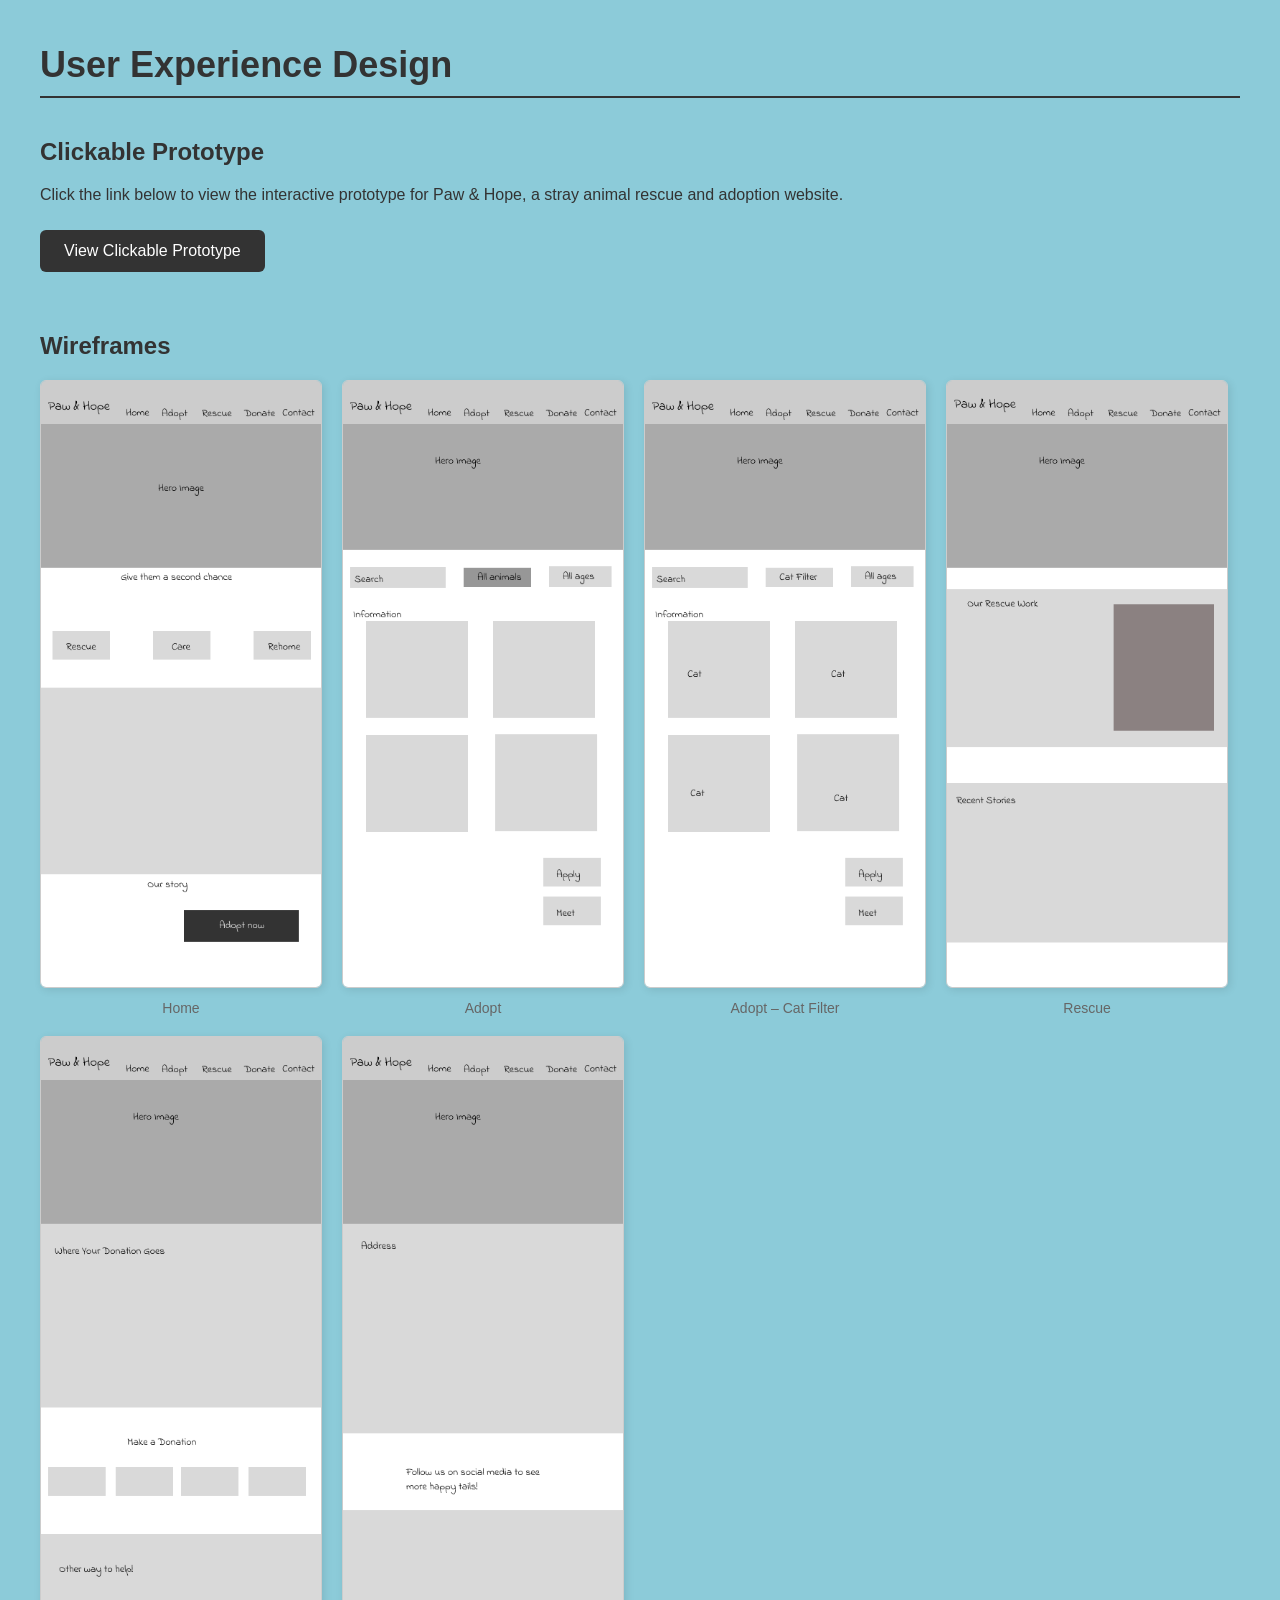
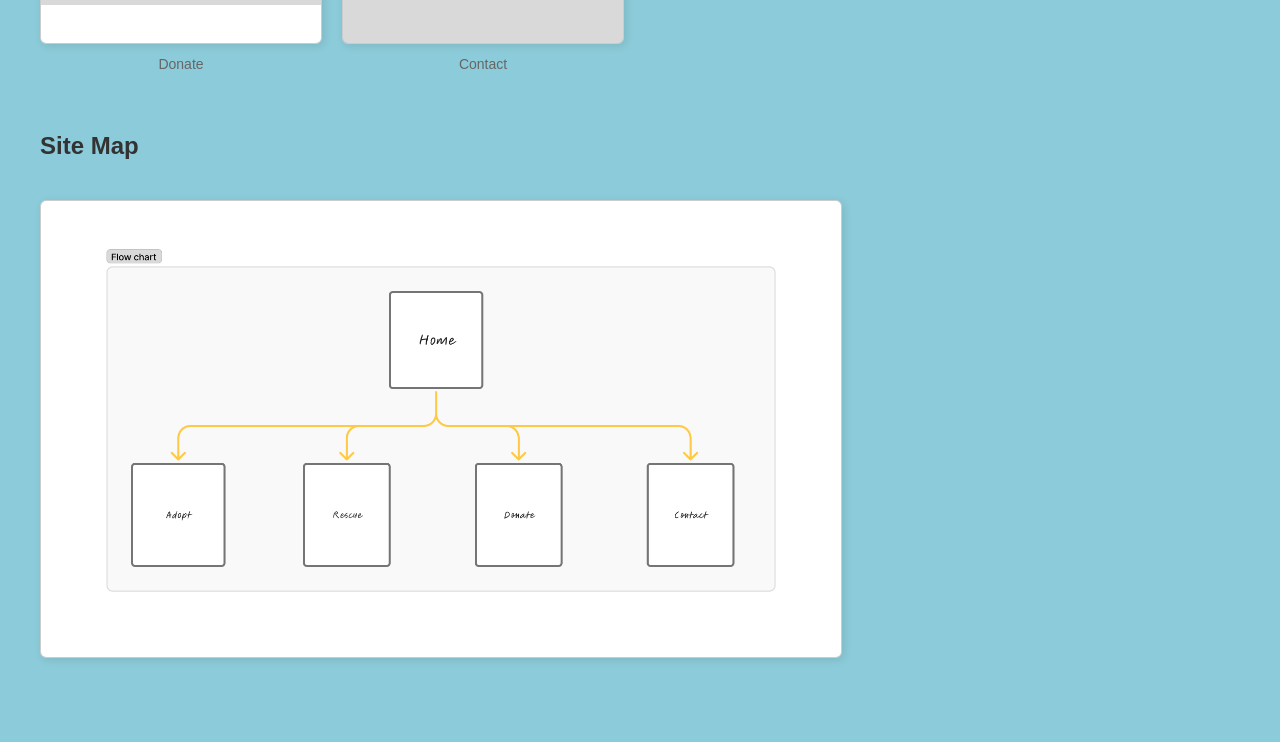
==== user_experience_design.html @ 75f0a4b3 "Finish" ====
<!-- place your HTML code here -->
<!DOCTYPE html>
<html lang="en">
<head>
    <meta charset="UTF-8">
    <meta name="viewport" content="width=device-width, initial-scale=1.0">
    <title>User Experience Design</title>
    <style>
        body {
            font-family: Arial, sans-serif;
            margin: 0;
            padding: 20px 40px;
            background-color: #8ccbd9;
            color: #333;
        }

        h1 {
            font-size: 36px;
            border-bottom: 2px solid #333;
            padding-bottom: 10px;
        }

        h2 {
            font-size: 24px;
            margin-top: 40px;
        }

        section {
            margin-bottom: 60px;
        }

        section.prototype a {
            display: inline-block;
            padding: 12px 24px;
            background-color: #333;
            color: white;
            text-decoration: none;
            border-radius: 6px;
            font-size: 16px;
            margin-top: 10px;
        }

        section.prototype a:hover {
            background-color: #555;
        }

        section.wireframes .wireframes-grid {
            display: flex;
            flex-wrap: wrap;
            gap: 20px;
            margin-top: 20px;
        }

        section.wireframes .wireframes-grid img {
            width: 280px;
            border: 1px solid #ccc;
            border-radius: 6px;
            box-shadow: 2px 2px 8px rgba(0,0,0,0.1);
        }

        section.wireframes .wireframes-grid figure {
            margin: 0;
            text-align: center;
        }

        section.wireframes .wireframes-grid figcaption {
            margin-top: 8px;
            font-size: 14px;
            color: #666;
        }

        section.site_map img {
            max-width: 800px;
            width: 100%;
            border: 1px solid #ccc;
            border-radius: 6px;
            box-shadow: 2px 2px 8px rgba(0,0,0,0.1);
            margin-top: 20px;
        }
    </style>
</head>
<body>

    <h1>User Experience Design</h1>

    <section class="prototype">
        <h2>Clickable Prototype</h2>
        <p>Click the link below to view the interactive prototype for Paw & Hope, a stray animal rescue and adoption website.</p>
        <a href="https://www.figma.com/proto/BE4XeBfMyFdgH1JExrzane/Untitled?node-id=4-89&p=f&t=zPwSf8QIU68DkQEj-1&scaling=scale-down&content-scaling=fixed&page-id=0%3A1&starting-point-node-id=1%3A844" target="_blank">View Clickable Prototype</a>
    </section>

    <section class="wireframes">
        <h2>Wireframes</h2>
        <div class="wireframes-grid">
            <figure>
                <img src="ux/Home.png" alt="Home page wireframe">
                <figcaption>Home</figcaption>
            </figure>
            <figure>
                <img src="ux/Adopt.png" alt="Adopt page wireframe">
                <figcaption>Adopt</figcaption>
            </figure>
            <figure>
                <img src="ux/Adopt Cat Filter.png" alt="Adopt Cat Filter wireframe">
                <figcaption>Adopt – Cat Filter</figcaption>
            </figure>
            <figure>
                <img src="ux/Rescue.png" alt="Rescue page wireframe">
                <figcaption>Rescue</figcaption>
            </figure>
            <figure>
                <img src="ux/Donate.png" alt="Donate page wireframe">
                <figcaption>Donate</figcaption>
            </figure>
            <figure>
                <img src="ux/Contact.png" alt="Contact page wireframe">
                <figcaption>Contact</figcaption>
            </figure>
        </div>
    </section>

    <section class="site_map">
        <h2>Site Map</h2>
        <img src="ux/sitemap.png" alt="Site map of Paw and Hope website">
    </section>

</body>
</html>
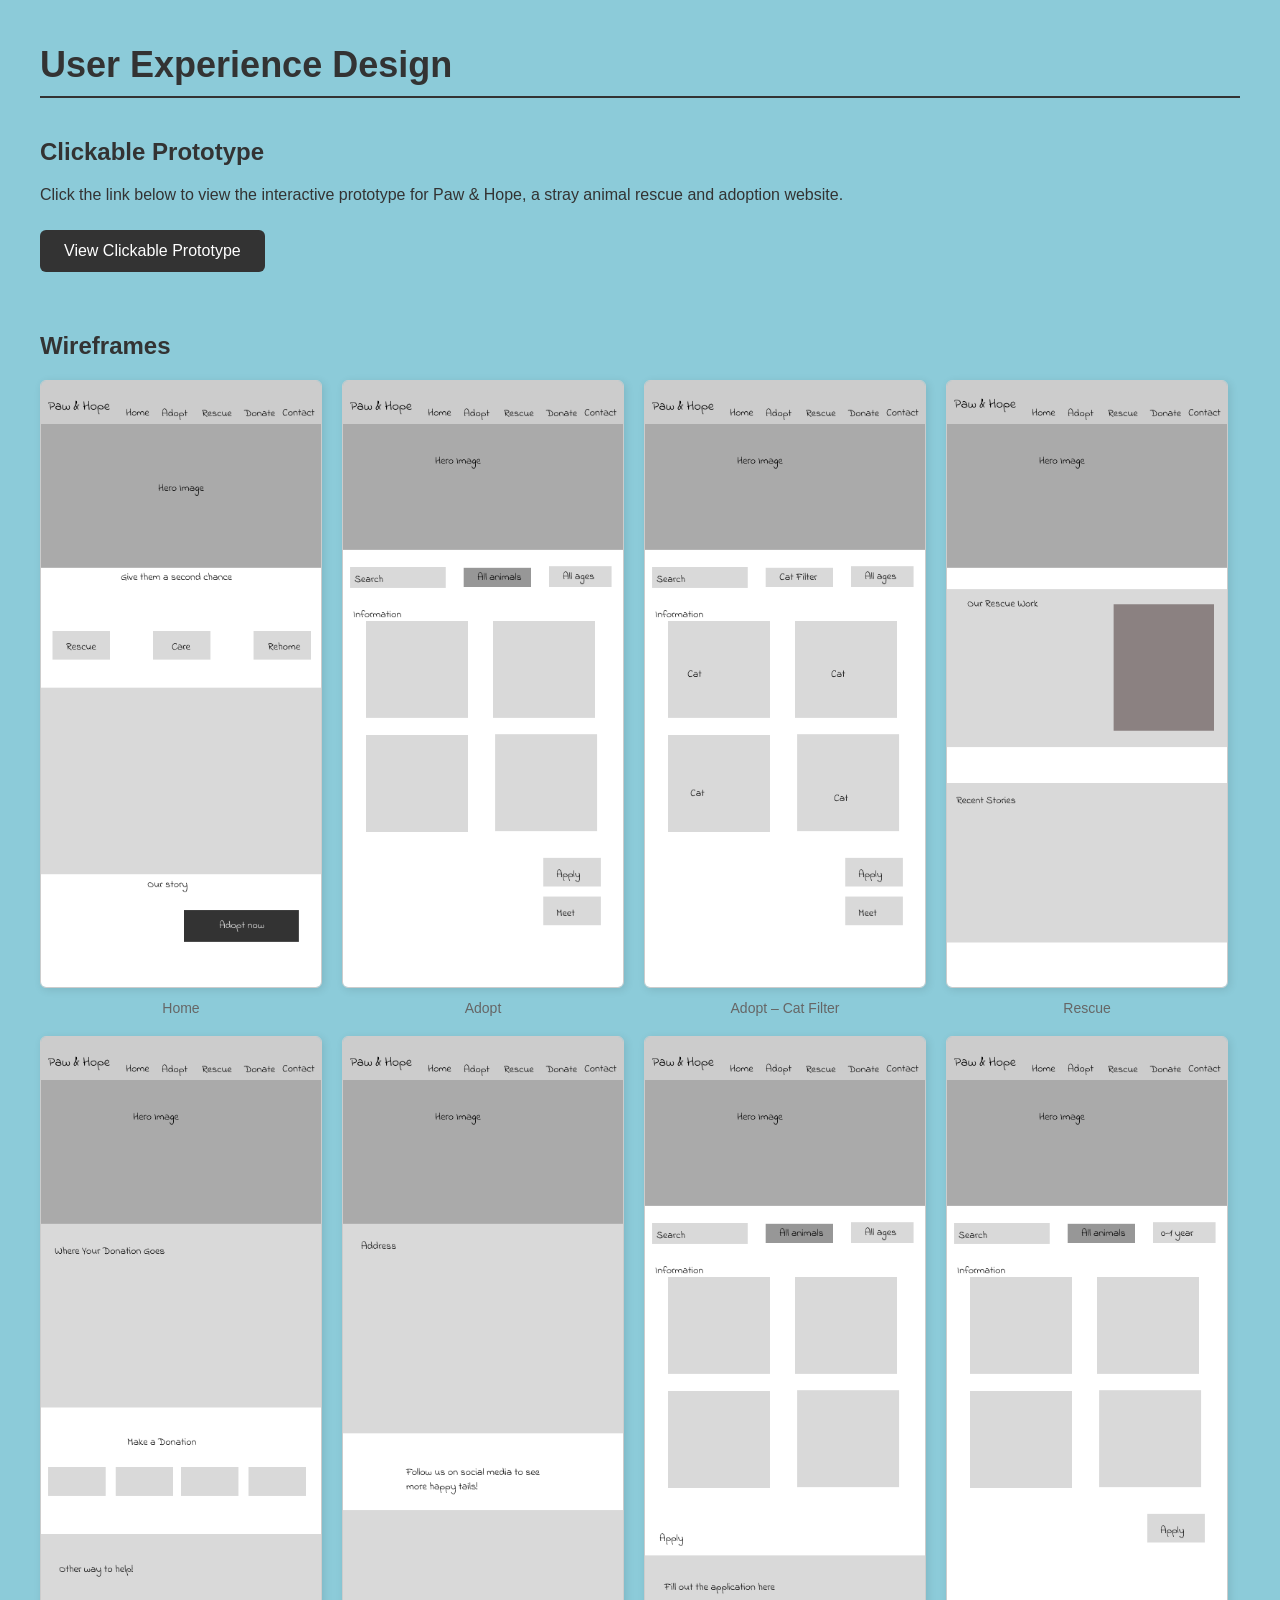
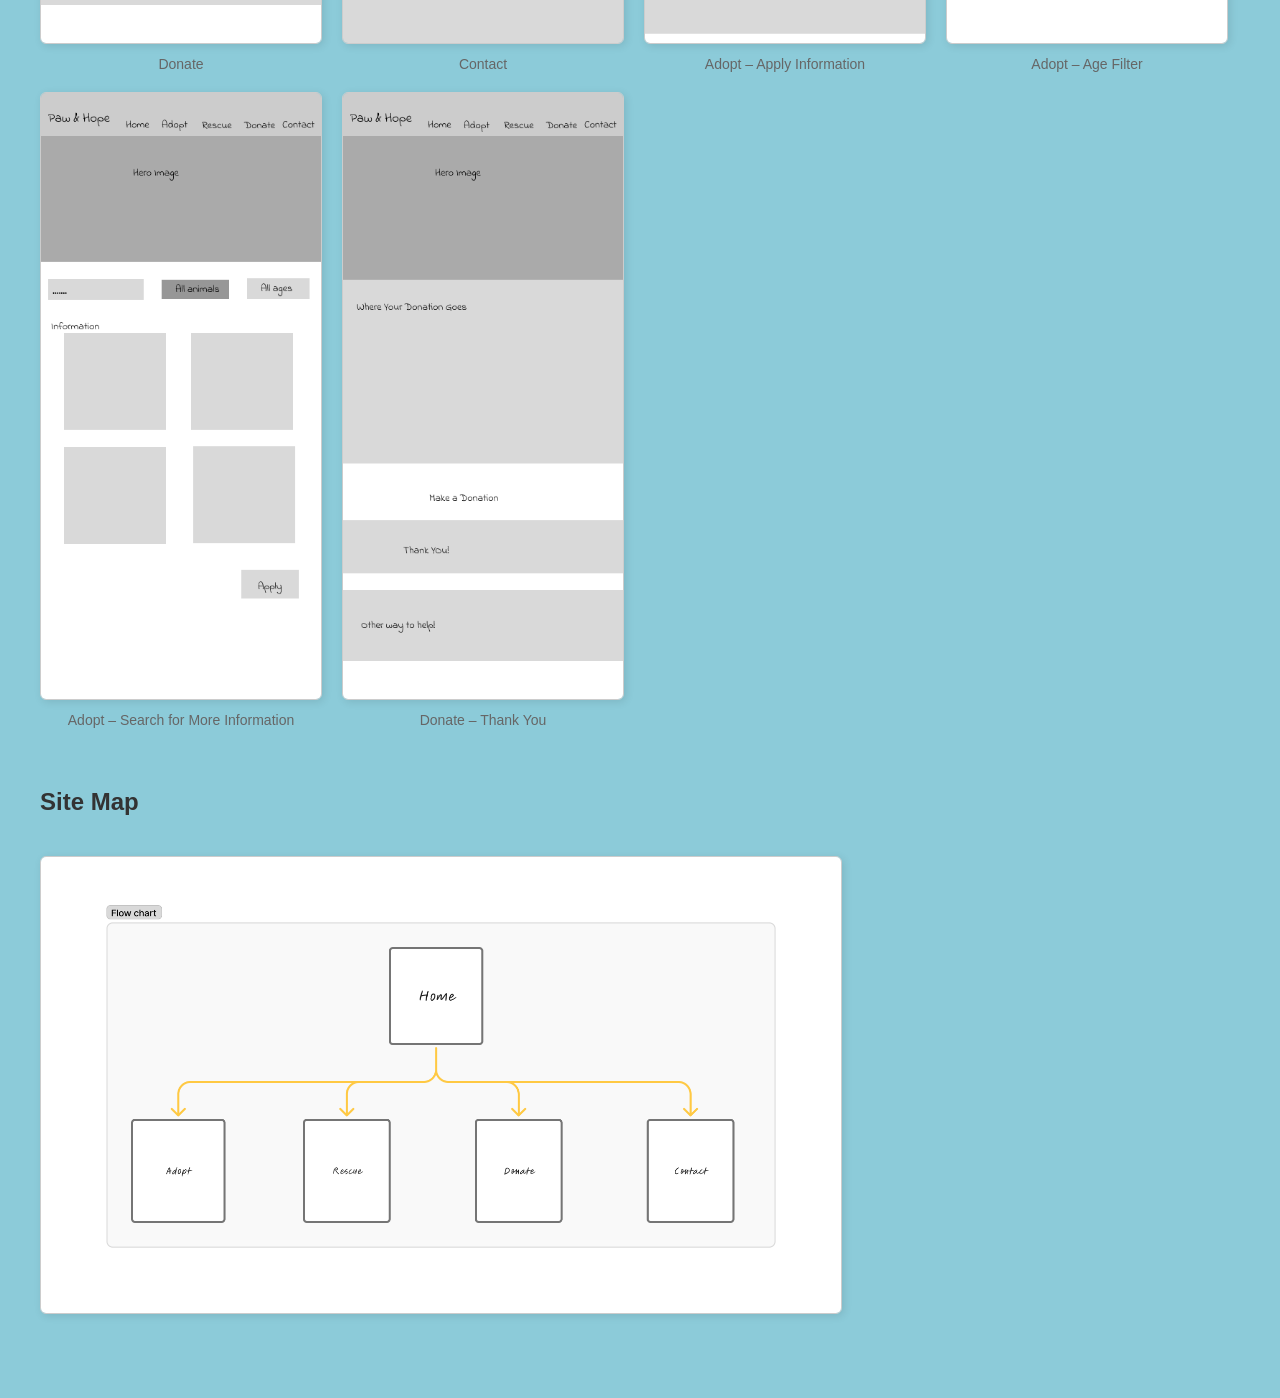
==== commit d87cedd5: "more" ====
--- a/user_experience_design.html
+++ b/user_experience_design.html
@@ -1,4 +1,3 @@
-<!-- place your HTML code here -->
 <!DOCTYPE html>
 <html lang="en">
 <head>
@@ -116,6 +115,22 @@
                 <img src="ux/Contact.png" alt="Contact page wireframe">
                 <figcaption>Contact</figcaption>
             </figure>
+            <figure>
+                <img src="ux/Adopt_apply_information.png" alt="Adopt Apply Information wireframe">
+                <figcaption>Adopt – Apply Information</figcaption>
+            </figure>
+            <figure>
+                <img src="ux/Adopt_Age.png" alt="Adopt Age wireframe">
+                <figcaption>Adopt – Age Filter</figcaption>
+            </figure>
+            <figure>
+                <img src="ux/Adopt_search_for_more_information.png" alt="Adopt Search for More Information wireframe">
+                <figcaption>Adopt – Search for More Information</figcaption>
+            </figure>
+            <figure>
+                <img src="ux/Donate_thankyou.png" alt="Donate Thank You wireframe">
+                <figcaption>Donate – Thank You</figcaption>
+            </figure>
         </div>
     </section>
 
